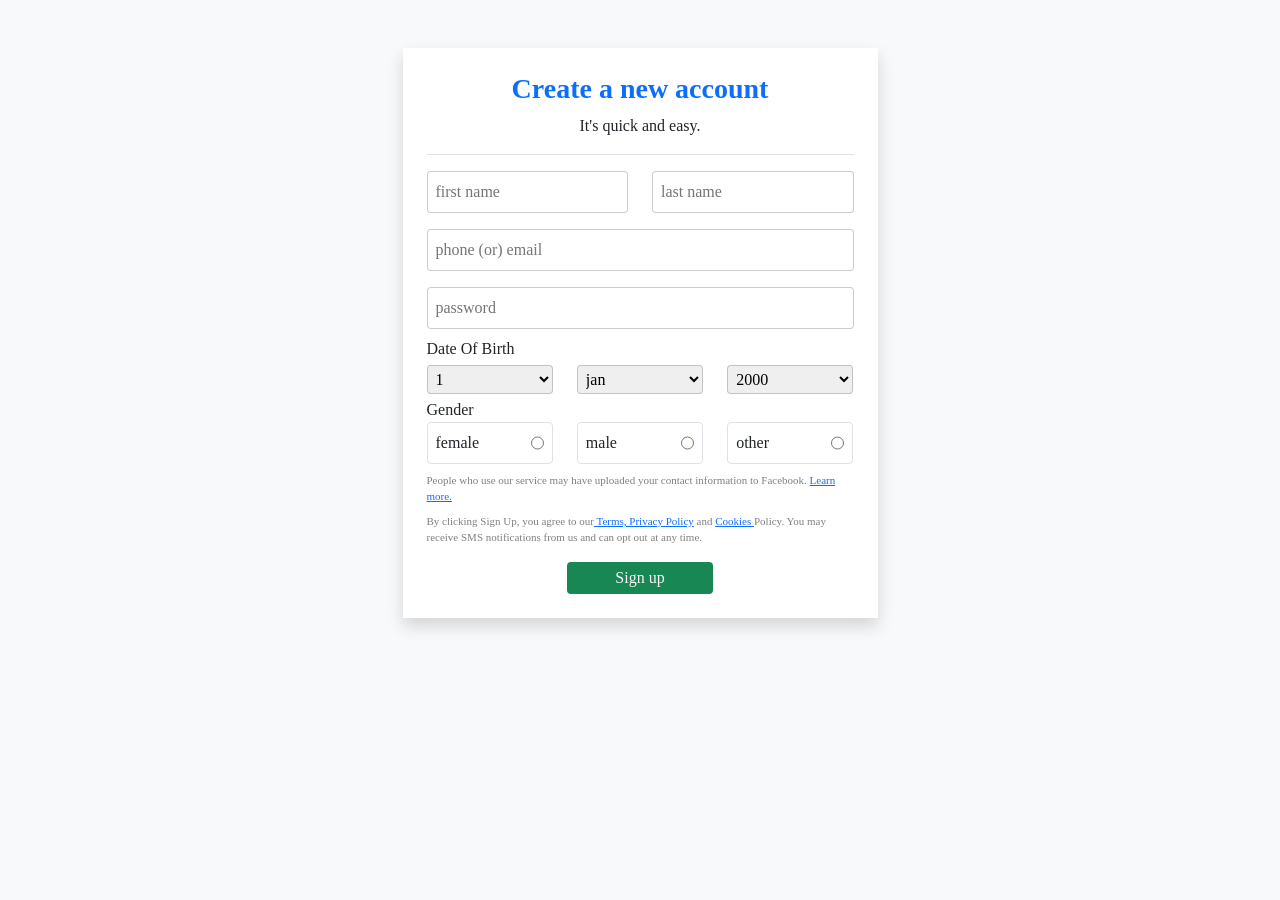
==== index.html @ 90e3d33b "add" ====
<!DOCTYPE html>
<html>
<head>
			<title>fb-new-account</title>
  <meta name="viewport" content="width=device-width, initial-scale=1.0">
<link rel="stylesheet" href="css/style.css">
<link rel="stylesheet" href="css/bootstrap.min.css">
<link rel="stylesheet" href="css/owl.carousel.min.css">
<link rel="stylesheet" href="css/owl.theme.default.css">
<link rel="preconnect" href="https://fonts.googleapis.com">
<link rel="stylesheet" href="https://cdn.jsdelivr.net/npm/bootstrap-icons@1.10.5/font/bootstrap-icons.css">
<link rel="preconnect" href="https://fonts.gstatic.com" crossorigin>
<link rel="preconnect" href="https://fonts.googleapis.com">
<link rel="preconnect" href="https://fonts.gstatic.com" crossorigin>
<link href="https://fonts.googleapis.com/css2?family=DM+Serif+Display:ital@1&family=Noto+Serif:ital,wght@1,500&family=Roboto:ital,wght@0,100;0,700;0,900;1,100;1,700&display=swap" rel="stylesheet">
</head>




<body class="bg-light">

<section class="mt-5">
	<div class="container">
		<div class="row justify-content-center">
		
		  

			<div class="col-lg-5 col-sm-9 p-4 shadow bg-select">
				
				<div class="text-center border-bottom">
					<h3 class="text-primary fw-bold">Create a new account</h3>
					<p>It's quick and easy.</p>
				</div>
		
     <form id="form">		
				<div class="row mt-3 mb-2">	
					<div class="col-lg-6 col-sm-6">
						<input type="type" id="firstname" placeholder="first name" class="w-100 input-outline px-2 py-2 rounded">
						<div class="error">
						  
						</div>
					</div>
				
					<div class="col-lg-6 col-sm-6">
						<input type="type" id="lastname" placeholder="last name" class="w-100 input-outline px-2 py-2 rounded">
						<div class="error">
						  
						</div>
					</div>

					<div class="col-lg-12 col-sm-12- mt-3">
						<input type="email" id="email" placeholder="phone (or) email" class="w-100 input-outline px-2 py-2 rounded">
						<div class="error">
						  
						</div>
					</div>
				
					<div class="col-lg-12 col-sm-12 mt-3">
						<input type="password" id="psword" placeholder="password" class="w-100 input-outline px-2 py-2 rounded">
						<div class="error">
						  
						</div>
					</div>
				</div>
					
					<div>
						<p class="mb-0 pb-1">Date Of Birth <i class="fa fa-question-circle" aria-hidden="true"></i></p>
						
						<div class="d-flex">
							
							<div class="col-lg-4 col-sm-4 pe-3">
							<select class="w-100 input-outline p-1 rounded">
							<option>1</option>
							<option>2</option>
							<option>3</option>
							<option>4</option>
							<option>5</option>
							<option>6</option>
							<option>7</option>
							<option>8</option>
							<option>9</option>
							<option>10</option>
							</select>
							</div>
						
						
							<div class="col-lg-4 col-sm-4 px-2">
							<select class="w-100 input-outline p-1 rounded">
							<option>jan</option>
							<option>feb</option>
							<option>mar</option>
							<option>apr</option>
							<option>may</option>
							<option>jun</option>
							<option>jul</option>
							<option>aug</option>
							<option>sep</option>
							<option>oct</option>
							</select>
							</div>
					

							<div class="col-lg-4 col-sm-4 ps-3">
							<select class="w-100 input-outline p-1 rounded">
							<option>2000</option>
							<option>2001</option>
							<option>2002</option>
							<option>2003</option>
							<option>2004</option>
							<option>2005</option>
							<option>2006</option>
							<option>2007</option>
							<option>2008</option>
							<option>2009</option>
							</select>
							</div>
						
						
						</div>
						
					</div>

				
				
					<div>
						<p class="mb-0 pt-1">Gender <i class="fa fa-question-circle" aria-hidden="true"></i></p>	
			
					
					<div class="d-flex">

					<div class="col-lg-4 col-sm-4 pe-3">
						<div class="border w-100 p-2 rounded d-flex justify-content-between">
							<label for="add" name="jegan">female</label>
							<input type="radio" name="jegan" id="add">
						</div>
					</div>
					
					<div class="col-lg-4 col-sm-4 px-2">
						<div class="border w-100 p-2 rounded d-flex justify-content-between">
							<label for="add1" name="jegan">male</label>
							<input type="radio" name="jegan" id="add1">
						</div>
					</div>
					
					<div class="col-lg-4 col-sm-4 ps-3">
						<div class="border w-100 p-2 rounded d-flex justify-content-between">
							<label for="add2" name="jegan" class="me-3">other</label>
							<input type="radio" name="jegan" id="add2">
						</div>
					</div>
					
					</div>
				
				</div>
		
				<div class="col-lg-12 col-sm-12">
					<p class="size-font my-2 ">People who use our service may have uploaded your contact information to Facebook. <a href="" class="">Learn more.</a></p>
					<p class="size-font">By clicking Sign Up, you agree to our<a href=""> Terms, Privacy Policy</a> and <a href="">Cookies </a>Policy. You may receive SMS notifications from us and can opt out at any time.</p>
				
					<div class="text-center">
						<button  class="text-light bg-success px-5 py-1 rounded d-inline-block text-decoration-none border-0" type="submit">Sign up</button>
					</div>
					
					
					<!-- <div class="text-center mt-3"> -->
						<!-- <button href="" class="d-inline-block text-decoration-none border-0 " >Already have an account?</button> -->
					<!-- </div> -->
				
				
				
				</div>
				
				 </form>
			</div>
		  	
       
		</div>
	</div>
</section>












<script src="js/main.js"></script>

</body>
---- css/style.css ----
*{	margin:0;
	padding:0;
	box-sizing:border-box;
	font-family: 'Pridi', serif;
	}
	
.input-outline{
		outline:none;
		border:1px solid #80808066;
		}
		
		
.bg-select{background-color:white;}



.size-font{
	font-size:11px;
	color:gray;
	}
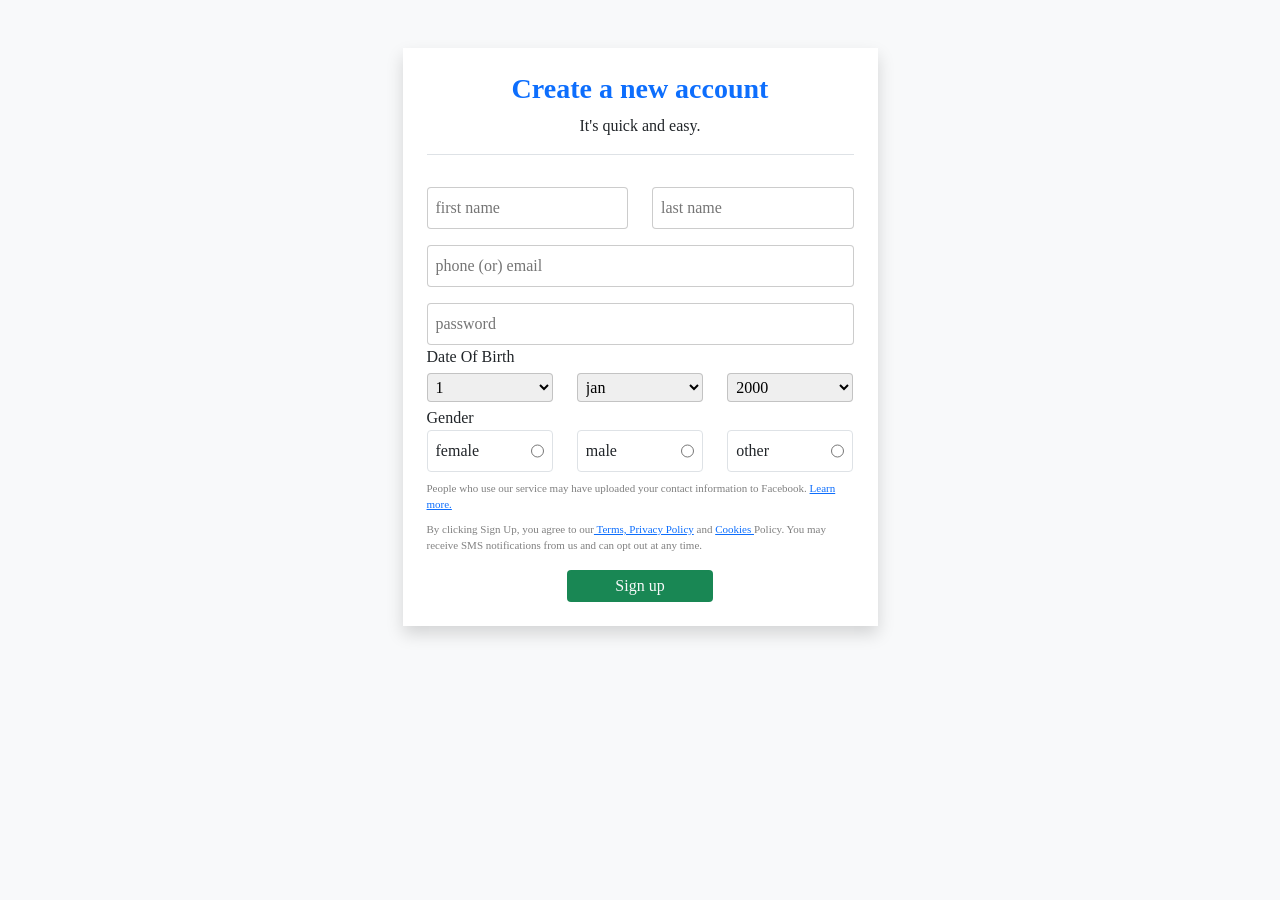
==== commit dd24761a: "add" ====
--- a/index.html
+++ b/index.html
@@ -35,15 +35,15 @@
 				</div>
 		
      <form id="form">		
-				<div class="row mt-3 mb-2">	
-					<div class="col-lg-6 col-sm-6">
+				<div class="row mt-3 ">	
+					<div class="col-lg-6 col-sm-6 mt-3">
 						<input type="type" id="firstname" placeholder="first name" class="w-100 input-outline px-2 py-2 rounded">
 						<div class="error">
 						  
 						</div>
 					</div>
 				
-					<div class="col-lg-6 col-sm-6">
+					<div class="col-lg-6 col-sm-6 mt-3">
 						<input type="type" id="lastname" placeholder="last name" class="w-100 input-outline px-2 py-2 rounded">
 						<div class="error">
 						  
